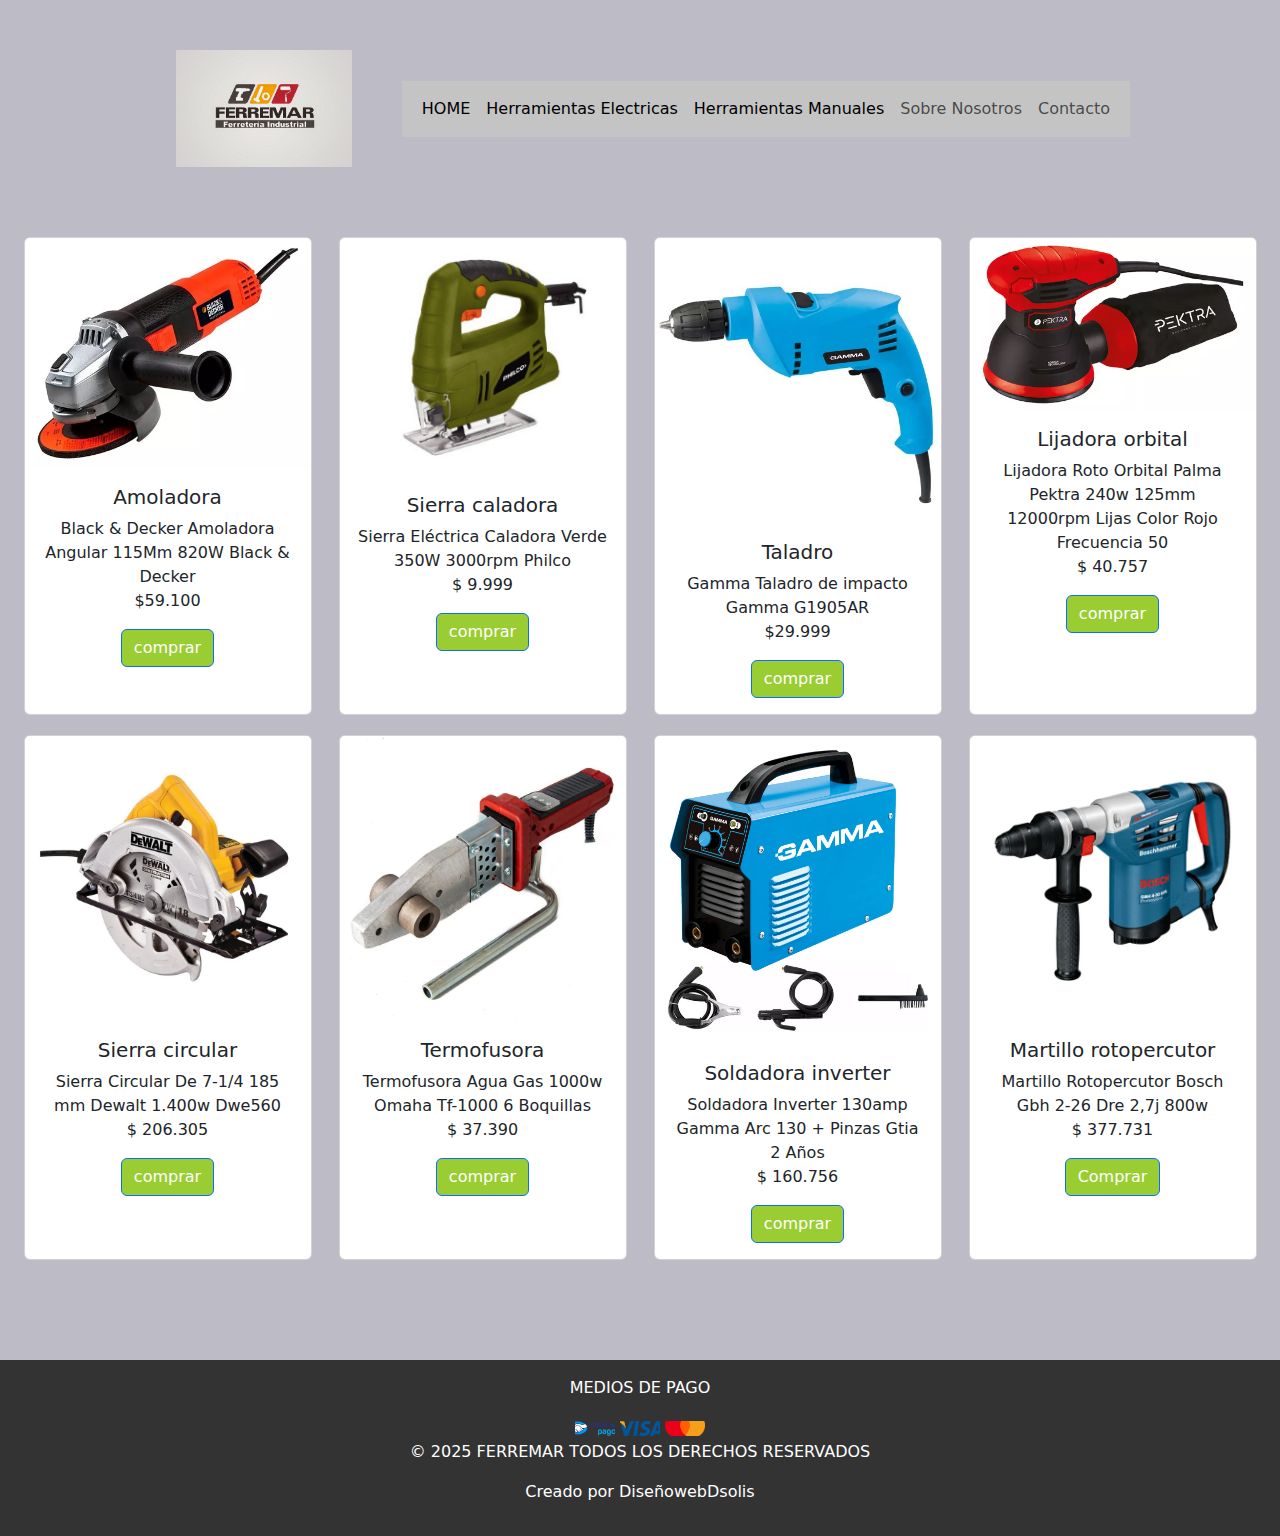
==== pages/herramientasElectricas.html @ c46db9b0 "Add files via upload" ====
<!DOCTYPE html>
<html lang="es">
<head>
    <meta charset="UTF-8">
    <meta name="viewport" content="width=device-width, initial-scale=1.0">
    <!-- Bootstrap Bundle JS (incluye Popper.js) -->
    <link href="https://cdn.jsdelivr.net/npm/bootstrap@5.3.3/dist/css/bootstrap.min.css" rel="stylesheet" integrity="sha384-QWTKZyjpPEjISv5WaRU9OFeRpok6YctnYmDr5pNlyT2bRjXh0JMhjY6hW+ALEwIH" crossorigin="anonymous">
    <script src="https://cdn.jsdelivr.net/npm/bootstrap@5.3.0-alpha1/dist/js/bootstrap.bundle.min.js"></script>
    <link rel="stylesheet" href="../css/estilos.css">
    <title>Productos</title>
</head>
<body>
    <header>
        <img class="logo" src="../img/logo.png" alt="logo Fereteria industrial ferremar">
        <nav>
            <nav class="navbar navbar-expand-lg bg-body-tertiary">
              <div class="container-fluid">
                <button class="navbar-toggler" type="button" data-bs-toggle="collapse" data-bs-target="#navbarNavAltMarkup" aria-controls="navbarNavAltMarkup" aria-expanded="false" aria-label="Toggle navigation">
                  <span class="navbar-toggler-icon"></span>
                </button>
                <div class="collapse navbar-collapse" id="navbarNavAltMarkup">
                  <div class="navbar-nav">
                    <a class="nav-link active" href="../index.html">HOME</a>
                    <a class="nav-link active" href="../pages/herramientasElectricas.html">Herramientas Electricas</a>
                    <a class="nav-link active" aria-current="page" href="../pages/herramientasManuales.html">Herramientas Manuales</a>
                    <a class="nav-link" href="../pages/sobreNosotros.html">Sobre Nosotros</a>
                    <a class="nav-link" href="../pages/contacto.html">Contacto</a>
                  </div>
                </div>
              </div>
            </nav>
    </header>
    <main>
        <div class="productos">
            <div class="fila">
              
                <div class="card" style="width: 18rem;">
                    <img src="../img/amoladora.jpg" class="card-img-top" alt="amoladora">
                    <div class="card-body">
                      <h5 class="card-title">Amoladora</h5>
                      <p class="card-text">Black & Decker
                        Amoladora Angular 115Mm 820W Black & Decker <br>
                        $59.100
                        </p>
                      <a href="#" class="btn btn-primary">comprar</a>
                    </div>
                  </div>
                  <div class="card" style="width: 18rem;">
                    <img src="../img/sierraCaladora.jpg" class="card-img-top" alt="sierra caladora">
                    <div class="card-body">
                      <h5 class="card-title">Sierra caladora</h5>
                      <p class="card-text">Sierra Eléctrica Caladora Verde 350W 3000rpm Philco <br>$ 9.999</p>
                      <a href="#" class="btn btn-primary">comprar</a>
                    </div>
                  </div>
                  <div class="card" style="width: 18rem;">
                    <img src="../img/taladro.jpg" class="card-img-top" alt="taladro">
                    <div class="card-body">
                      <h5 class="card-title">Taladro</h5>
                      <p class="card-text">Gamma
                        Taladro de impacto Gamma G1905AR <br>$29.999</p>
                      <a href="#" class="btn btn-primary">comprar</a>
                    </div>
                  </div>
                  <div class="card" style="width: 18rem;">
                    <img src="../img/lijadora.jpg" class="card-img-top" alt="lijadora orbital">
                    <div class="card-body">
                      <h5 class="card-title">Lijadora orbital</h5>
                      <p class="card-text">Lijadora Roto Orbital Palma Pektra 240w 125mm 12000rpm Lijas Color Rojo Frecuencia 50 <br>$
                        40.757</p>
                      <a href="#" class="btn btn-primary">comprar</a>
                    </div>
                  </div>
                  <div class="card" style="width: 18rem;">
                    <img src="../img/sierraCircular.jpg" class="card-img-top" alt="sierra circular">
                    <div class="card-body">
                      <h5 class="card-title">Sierra circular</h5>
                      <p class="card-text">Sierra Circular De 7-1/4 185 mm Dewalt 1.400w Dwe560 <br>$
                        206.305</p>
                      <a href="#" class="btn btn-primary">comprar</a>
                    </div>
                  </div>
                  <div class="card" style="width: 18rem;">
                    <img src="../img/termosusora.jpg" class="card-img-top" alt="termofusora">
                    <div class="card-body">
                      <h5 class="card-title">Termofusora</h5>
                      <p class="card-text">Termofusora Agua Gas 1000w Omaha Tf-1000 6 Boquillas <br>$
                        37.390</p>
                      <a href="#" class="btn btn-primary">comprar</a>
                    </div>
                  </div>
                  <div class="card" style="width: 18rem;">
                    <img src="../img/soldadoraInverter.jpg" class="card-img-top" alt="soldadora inverter">
                    <div class="card-body">
                      <h5 class="card-title">Soldadora inverter</h5>
                      <p class="card-text">Soldadora Inverter 130amp Gamma Arc 130 + Pinzas Gtia 2 Años <br>$
                        160.756</p>
                      <a href="#" class="btn btn-primary">comprar</a>
                    </div>
                  </div>
                  <div class="card" style="width: 18rem;">
                    <img src="../img/martilloRotopercutor.jpg" class="card-img-top" alt="martillo rotopercutor">
                    <div class="card-body">
                      <h5 class="card-title">Martillo rotopercutor</h5>
                      <p class="card-text">Martillo Rotopercutor Bosch Gbh 2-26 Dre 2,7j 800w <br>$
                        377.731</p>
                      <a href="#" class="btn btn-primary">Comprar</a>
                    </div>
                  </div>
    </main>
    <!--FOOTER-->
    <footer>
        <div>
        <p>MEDIOS DE PAGO</p>
        <img src="../img/mercadoPago.png" alt="mercadopago" class="mercadopago">
        <img src="../img/visa.png" alt="visa" class="visa">
        <img src="../img/mastercard.png" alt="mastercard"class="mastercard">
      </div>
        <p>© 2025 FERREMAR TODOS LOS DERECHOS RESERVADOS</p>
        <p>Creado por DiseñowebDsolis</p>
    </footer>
</body>

</html>
---- css/estilos.css ----
* {
  margin: 0;
  padding: 0;
  box-sizing: border-box;
}

html, body {
  width: 100%;
  height: 100%;
}

body {
  background-color: rgba(71, 66, 95, 0.356);
}

.logo {
  width: 14%;
  height: auto;
  object-fit: cover;
  margin: 50px;
}

.imagen_sobre_nosotros {
  display: block;
  margin: 0 auto;
  width: 600px;
  height: auto;
  object-fit: cover;
  max-width: 100%;
}

.texto, .texto2 {
  text-align: center;
  color: white;
}

.qr_whatsapp, .instagram, .whatsapp {
  margin-top: 30px;
}
.qr_whatsapp img, .instagram img, .whatsapp img {
  width: 100px;
  height: 100px;
  object-fit: cover;
  image-orientation: from-image;
}

.productos {
  text-align: center;
  color: white;
  padding: 20px;
}
.productos .fila {
  display: grid;
  grid-template-columns: repeat(4, 1fr);
  gap: 20px;
  justify-items: center;
}
.productos .fila article {
  text-align: center;
  color: white;
  padding: 10px;
  width: 170px;
}
.productos .fila article img {
  width: 100%;
  height: auto;
}

.mercadopago, .visa, .mastercard {
  width: 40px;
  height: 15px;
  object-fit: cover;
}

.btn-primary {
  color: white;
  background-color: yellowgreen !important;
}
.btn-primary:hover {
  background-color: red !important;
}

#carouselExampleAutoplaying {
  width: 21%;
  height: auto;
  object-fit: cover;
  margin: 0 auto;
}
#carouselExampleAutoplaying .carousel-item img {
  width: 100%;
  height: 100%;
  object-fit: cover;
}

.navbar {
  background-color: rgb(196, 196, 196) !important;
}
.navbar .nav-link:hover {
  color: #20d61a !important;
}

.SobreNosotros {
  background-color: black;
}

header {
  display: flex;
  align-items: center;
  justify-content: center;
  flex-direction: space-between;
  gap: 0;
  padding-right: 1.5rem;
}
header nav ul {
  list-style: none;
  display: flex;
  align-items: center;
  justify-content: center;
  flex-direction: row;
  gap: 2rem;
  padding: 0;
}
header nav ul li a {
  text-align: center;
  color: white;
  text-decoration: none;
  font-weight: bold;
  transition: color 0.3s ease;
}
header nav ul li a:hover {
  color: #20d61a;
}

footer {
  text-align: center;
  color: white;
  margin-top: 5rem;
  padding: 1rem 0;
  background-color: #333;
  color: white;
}
footer img {
  width: 100px;
  height: auto;
  object-fit: cover;
}

.contacto {
  display: flex;
  align-items: center;
  justify-content: center;
  flex-direction: row;
  gap: 20px;
  padding: 15px;
  background-color: #f8f8f8;
  text-align: center;
  flex-wrap: wrap;
}
.contacto img {
  width: 150px;
  height: auto;
  object-fit: cover;
}
.contacto h3 {
  font-size: 20px;
  color: #333;
}

video {
  display: block;
  margin: auto;
  width: 80%;
}
@media (max-width: 768px) {
  video {
    width: 100%;
    height: auto;
  }
}
@media (max-width: 480px) {
  video {
    width: 100%;
    height: auto;
  }
}

.volver_a_home {
  display: block;
  margin: 0 auto;
  text-align: center;
  color: white;
}

@media (max-width: 768px) {
  .logo {
    width: 30%;
    height: auto;
    object-fit: cover;
    margin: 20px;
  }
  #carouselExampleAutoplaying {
    width: 100%;
  }
  .texto, .texto2 {
    font-size: 18px;
    padding: 5px;
  }
  .texto2 {
    top: 80px;
    font-size: 16px;
  }
  .fila {
    grid-template-columns: repeat(2, 1fr) !important;
  }
  article {
    width: 100%;
  }
  .contacto {
    flex-direction: column;
    gap: 10px;
    padding: 15px;
  }
  .contacto img {
    width: 60px;
  }
  .contacto h3 {
    font-size: 16px;
    text-align: center;
  }
  .qr_whatsapp {
    display: none;
  }
  .navbar-collapse {
    justify-content: flex-end !important;
    text-align: right;
  }
  footer {
    font-size: 12px;
  }
}
@media (max-width: 480px) {
  .fila {
    grid-template-columns: 1fr !important;
  }
  .qr_whatsapp {
    display: none;
  }
  header nav ul {
    flex-direction: column;
    gap: 1rem;
    text-align: center;
  }
  .navbar-collapse {
    justify-content: flex-end !important;
    text-align: right;
  }
  footer {
    font-size: 20px;
  }
}

/*# sourceMappingURL=estilos.css.map */
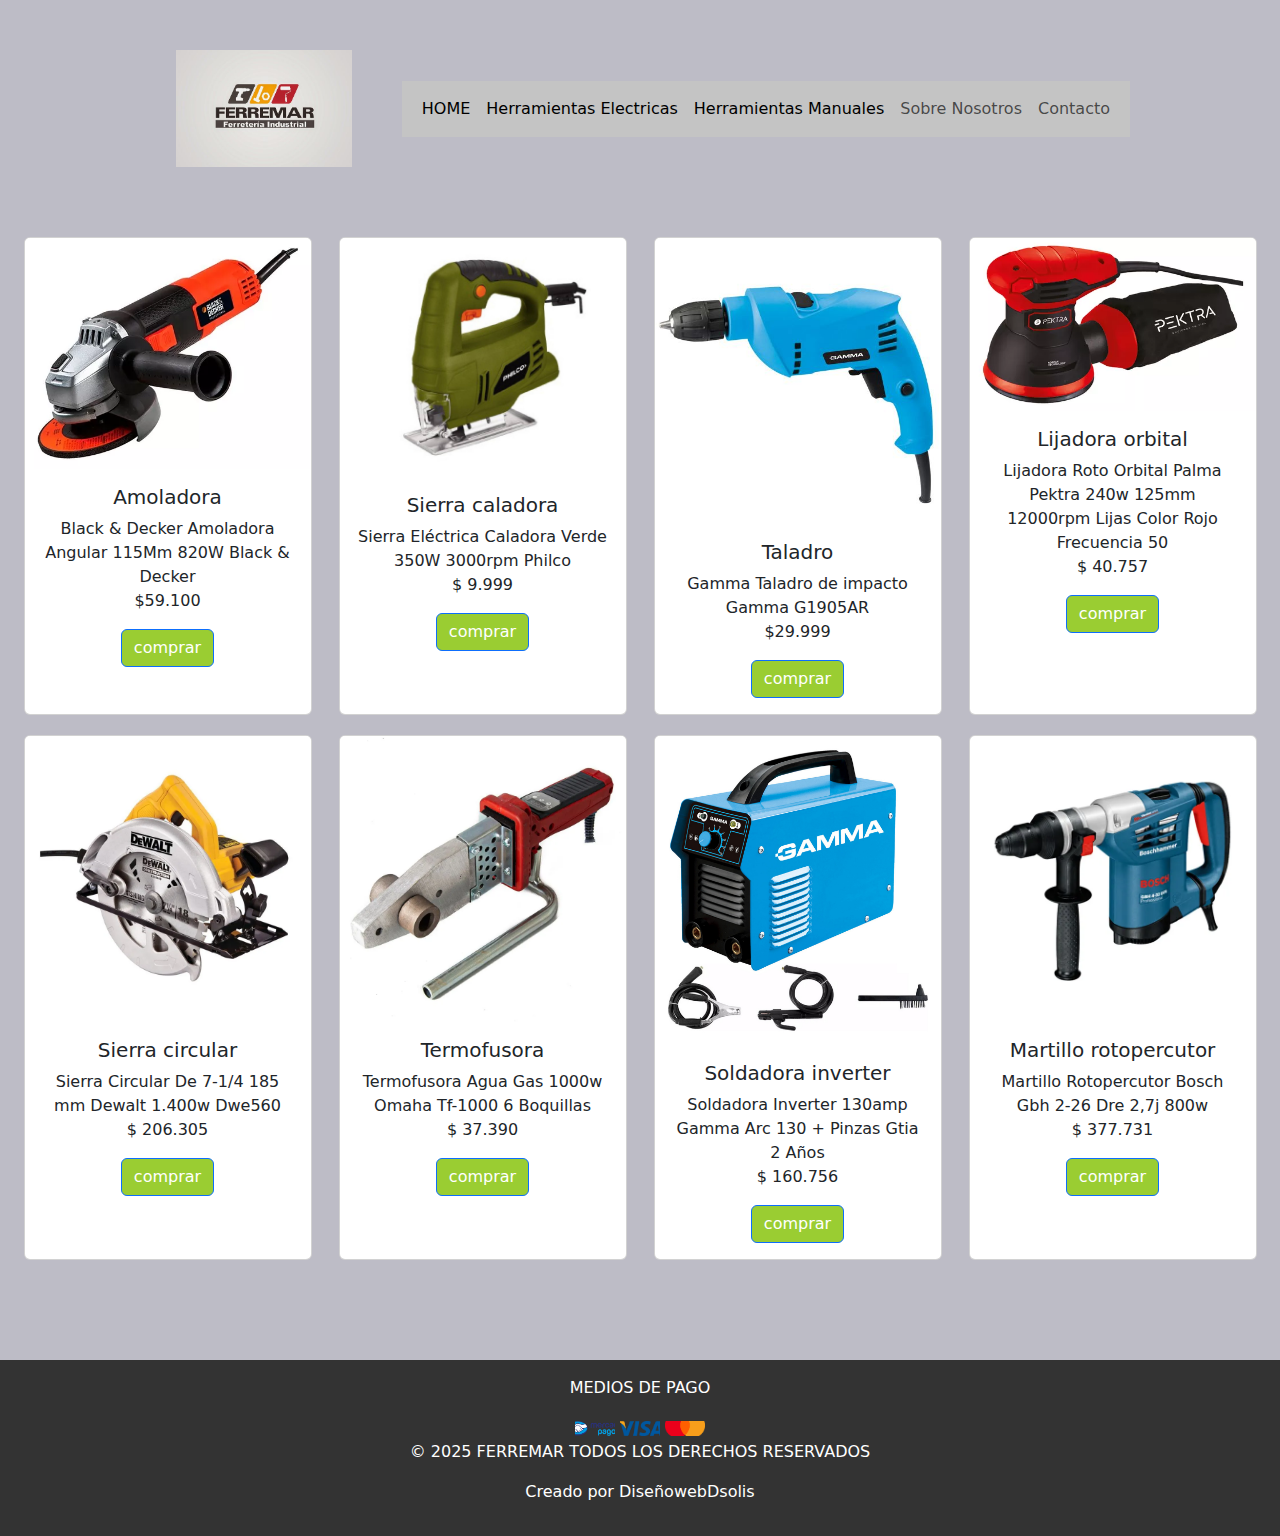
==== commit 18c962e2: "Update herramientasElectricas.html" ====
--- a/pages/herramientasElectricas.html
+++ b/pages/herramientasElectricas.html
@@ -42,7 +42,7 @@
                         Amoladora Angular 115Mm 820W Black & Decker <br>
                         $59.100
                         </p>
-                      <a href="#" class="btn btn-primary">comprar</a>
+                        <button class="btn btn-primary">comprar</button>
                     </div>
                   </div>
                   <div class="card" style="width: 18rem;">
@@ -50,7 +50,7 @@
                     <div class="card-body">
                       <h5 class="card-title">Sierra caladora</h5>
                       <p class="card-text">Sierra Eléctrica Caladora Verde 350W 3000rpm Philco <br>$ 9.999</p>
-                      <a href="#" class="btn btn-primary">comprar</a>
+                      <button class="btn btn-primary">comprar</button>
                     </div>
                   </div>
                   <div class="card" style="width: 18rem;">
@@ -59,7 +59,7 @@
                       <h5 class="card-title">Taladro</h5>
                       <p class="card-text">Gamma
                         Taladro de impacto Gamma G1905AR <br>$29.999</p>
-                      <a href="#" class="btn btn-primary">comprar</a>
+                        <button class="btn btn-primary">comprar</button>
                     </div>
                   </div>
                   <div class="card" style="width: 18rem;">
@@ -68,7 +68,7 @@
                       <h5 class="card-title">Lijadora orbital</h5>
                       <p class="card-text">Lijadora Roto Orbital Palma Pektra 240w 125mm 12000rpm Lijas Color Rojo Frecuencia 50 <br>$
                         40.757</p>
-                      <a href="#" class="btn btn-primary">comprar</a>
+                        <button class="btn btn-primary">comprar</button>
                     </div>
                   </div>
                   <div class="card" style="width: 18rem;">
@@ -77,7 +77,7 @@
                       <h5 class="card-title">Sierra circular</h5>
                       <p class="card-text">Sierra Circular De 7-1/4 185 mm Dewalt 1.400w Dwe560 <br>$
                         206.305</p>
-                      <a href="#" class="btn btn-primary">comprar</a>
+                        <button class="btn btn-primary">comprar</button>
                     </div>
                   </div>
                   <div class="card" style="width: 18rem;">
@@ -86,7 +86,7 @@
                       <h5 class="card-title">Termofusora</h5>
                       <p class="card-text">Termofusora Agua Gas 1000w Omaha Tf-1000 6 Boquillas <br>$
                         37.390</p>
-                      <a href="#" class="btn btn-primary">comprar</a>
+                        <button class="btn btn-primary">comprar</button>
                     </div>
                   </div>
                   <div class="card" style="width: 18rem;">
@@ -95,7 +95,7 @@
                       <h5 class="card-title">Soldadora inverter</h5>
                       <p class="card-text">Soldadora Inverter 130amp Gamma Arc 130 + Pinzas Gtia 2 Años <br>$
                         160.756</p>
-                      <a href="#" class="btn btn-primary">comprar</a>
+                        <button class="btn btn-primary">comprar</button>
                     </div>
                   </div>
                   <div class="card" style="width: 18rem;">
@@ -104,7 +104,7 @@
                       <h5 class="card-title">Martillo rotopercutor</h5>
                       <p class="card-text">Martillo Rotopercutor Bosch Gbh 2-26 Dre 2,7j 800w <br>$
                         377.731</p>
-                      <a href="#" class="btn btn-primary">Comprar</a>
+                        <button class="btn btn-primary">comprar</button>
                     </div>
                   </div>
     </main>
@@ -120,5 +120,4 @@
         <p>Creado por DiseñowebDsolis</p>
     </footer>
 </body>
-
 </html>
--- a/css/estilos.css
+++ b/css/estilos.css
@@ -191,7 +191,7 @@
   color: white;
 }
 
-@media (max-width: 768px) {
+@media (max-width: 600px) {
   .logo {
     width: 30%;
     height: auto;
@@ -255,7 +255,7 @@
     text-align: right;
   }
   footer {
-    font-size: 20px;
+    font-size: 12px;
   }
 }
 
